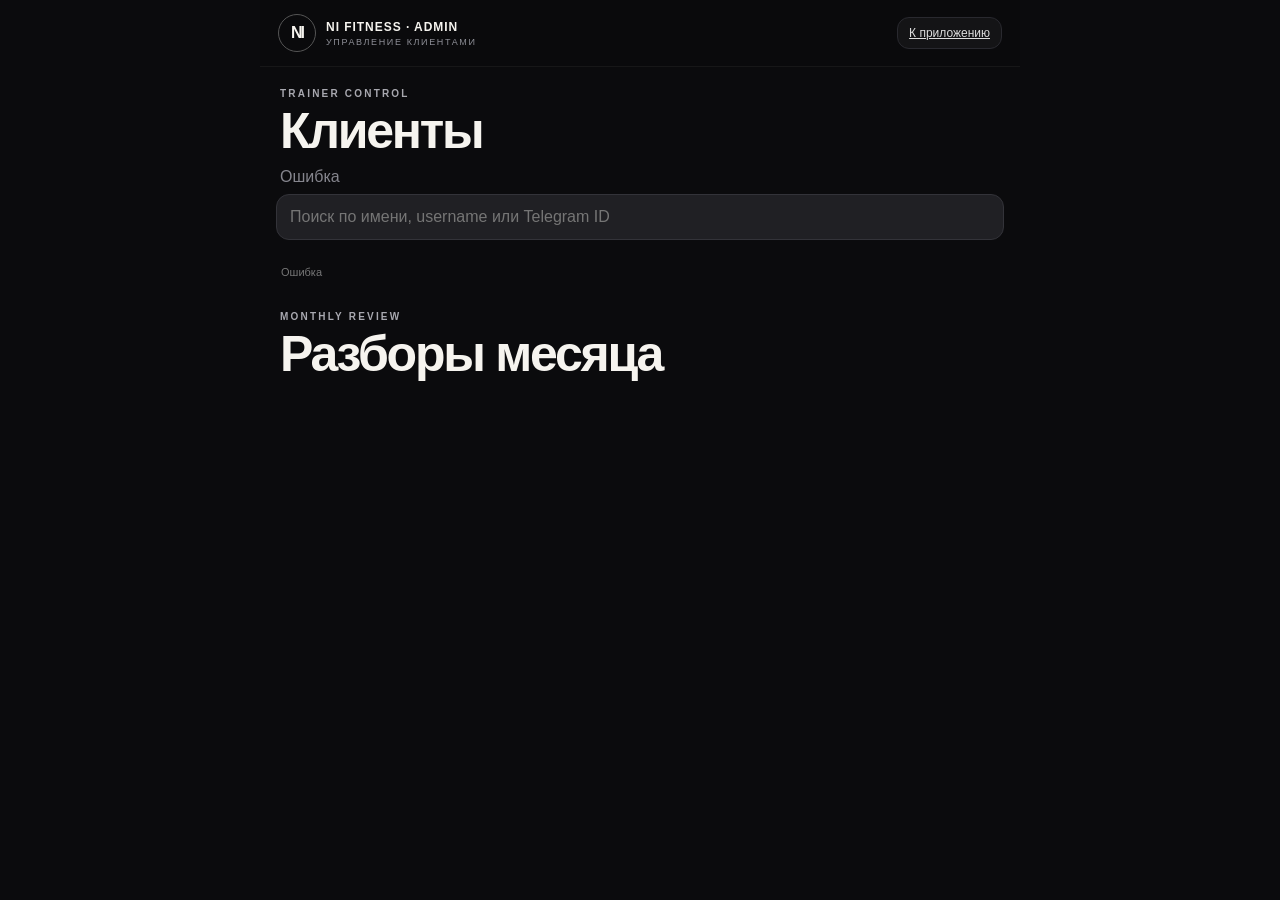
==== admin.html @ 83691ab7 "Add files via upload" ====
<!doctype html>
<html lang="ru"><head><meta charset="utf-8"><meta name="viewport" content="width=device-width,initial-scale=1,viewport-fit=cover">
<meta name="theme-color" content="#0b0b0d"><title>NI FITNESS · ADMIN</title>
<link rel="stylesheet" href="styles.css"><script src="https://telegram.org/js/telegram-web-app.js"></script></head>
<body><div class="admin-app">
<header class="topbar"><div class="brand"><div class="logo">NI</div><div><b>NI FITNESS · ADMIN</b><span>УПРАВЛЕНИЕ КЛИЕНТАМИ</span></div></div><a class="icon-btn" href="/">К приложению</a></header>
<main class="admin-main">
<div class="page-title"><span class="eyebrow">TRAINER CONTROL</span><h1>Клиенты</h1><p id="adminStatus">Проверяем права…</p></div>
<div class="admin-tools"><input id="clientSearch" placeholder="Поиск по имени, username или Telegram ID"></div>
<div id="clientList" class="admin-list"></div>
<div class="page-title"><span class="eyebrow">MONTHLY REVIEW</span><h1>Разборы месяца</h1></div>
<div id="reviewList" class="admin-list"></div>
</main></div>
<div class="modal" id="clientModal"><div class="sheet"><button class="close">×</button><div id="clientDetail"></div></div></div>
<div class="modal" id="adminReviewModal"><div class="sheet"><button class="close">×</button><div id="adminReviewDetail"></div></div></div>
<script src="admin.js?v=6.0"></script></body></html>
---- styles.css ----
:root{--bg:#0b0b0d;--card:#151518;--card2:#1b1b1f;--text:#f6f4ef;--muted:#8f9098;--line:#29292f;--accent:#efeee9;--radius:22px}
*{box-sizing:border-box}html{background:var(--bg)}body{margin:0;background:var(--bg);color:var(--text);font-family:Inter,-apple-system,BlinkMacSystemFont,"Segoe UI",sans-serif}.app{max-width:680px;margin:auto;min-height:100vh;padding-bottom:92px}
button,select,input,textarea{font:inherit}.topbar{position:sticky;top:0;z-index:20;display:flex;justify-content:space-between;align-items:center;padding:14px 18px;background:rgba(11,11,13,.88);backdrop-filter:blur(20px);border-bottom:1px solid rgba(255,255,255,.05)}.brand{display:flex;gap:10px;align-items:center}.logo{width:38px;height:38px;border:1px solid #555;border-radius:50%;display:grid;place-items:center;font-weight:800;letter-spacing:-2px}.brand b{display:block;font-size:12px;letter-spacing:.08em}.brand span{display:block;color:var(--muted);font-size:9px;letter-spacing:.18em;margin-top:3px}.icon-btn{border:1px solid var(--line);color:#ddd;background:#141416;border-radius:12px;padding:8px 11px;font-size:12px}
main{padding:0 16px}.page{display:none;padding-top:16px}.page.active{display:block}.hero{min-height:210px;border-radius:28px;margin-bottom:14px;padding:26px;background:radial-gradient(circle at 85% 20%,#3b3b40 0,#161619 32%,#101012 70%);border:1px solid #242429;display:flex;align-items:flex-end;justify-content:space-between;overflow:hidden}.hero h1,.page-title h1{font-size:38px;line-height:.95;letter-spacing:-.045em;margin:7px 0}.eyebrow{font-size:10px;letter-spacing:.22em;color:#a8a8af;font-weight:700}.hero-ring{width:100px;height:100px;border-radius:50%;border:1px solid #56565d;display:grid;place-content:center;text-align:center;box-shadow:0 0 0 8px rgba(255,255,255,.02)}.hero-ring span{font-size:27px;font-weight:800}.hero-ring small{color:#999}.card{background:linear-gradient(180deg,#17171a,#131315);border:1px solid #25252a;border-radius:var(--radius);padding:18px;margin:12px 0}.row{display:flex;align-items:center;gap:12px}.between{justify-content:space-between}.muted{color:var(--muted);font-size:12px}.card h2{margin:4px 0 0;font-size:21px}.card h2 small{font-size:12px;color:#888;font-weight:500}select{background:#222226;color:#eee;border:1px solid #33333a;border-radius:12px;padding:10px}.stats{display:grid;grid-template-columns:repeat(3,1fr);margin-top:18px;border-top:1px solid var(--line);padding-top:14px}.stats div{display:flex;flex-direction:column}.stats span{font-weight:800;font-size:18px}.stats small{color:#777;margin-top:3px}.water-drop{font-size:34px}.water-actions{display:grid;grid-template-columns:1fr 1fr;gap:9px;margin:15px 0 11px}.water-actions button{background:#202024;border:1px solid #303036;color:#eee;border-radius:13px;padding:11px}.progress{height:5px;background:#2b2b30;border-radius:20px;overflow:hidden}.progress i{display:block;height:100%;background:#efeee9;width:62.5%;border-radius:20px;transition:.25s}.section-head{display:flex;justify-content:space-between;align-items:center;margin:24px 2px 10px}.section-head h2{font-size:20px;margin:0}.section-head button{background:none;border:0;color:#aaa}.no-margin{margin:0 0 14px}.meal-list{display:grid;gap:9px}.meal{display:grid;grid-template-columns:54px 1fr auto;gap:10px;align-items:center;background:#151518;border:1px solid #25252a;border-radius:18px;padding:13px}.meal.done{opacity:.55}.meal .time{font-size:12px;color:#8d8d95}.meal h3{font-size:14px;margin:0 0 4px}.meal p{margin:0;color:#898991;font-size:11px}.meal .check{width:34px;height:34px;border-radius:50%;border:1px solid #3a3a40;background:#1d1d21;color:white}.meal.done .check{background:#efeee9;color:#111}.quick-grid{display:grid;grid-template-columns:1fr 1fr;gap:9px}.quick-grid button{min-height:92px;border:1px solid #26262b;background:#151518;color:#eee;border-radius:18px;padding:14px;text-align:left;display:flex;gap:11px}.quick-grid b{font-size:20px}.quick-grid span{font-weight:700}.quick-grid small{display:block;font-weight:400;color:#85858d;margin-top:5px}.page-title{padding:16px 4px 8px}.page-title p{color:#85858d;margin:12px 0 0}.tabs{display:flex;overflow:auto;gap:8px;padding:4px 0 12px;scrollbar-width:none}.tabs button{white-space:nowrap;border:1px solid #2d2d32;background:#17171a;color:#aaa;border-radius:99px;padding:9px 14px}.tabs button.active{background:#efeee9;color:#111}.exercise-list{display:grid;gap:9px}.exercise{border:1px solid #27272c;background:#151518;border-radius:18px;padding:16px;color:#eee;text-align:left;display:flex;justify-content:space-between;gap:10px}.exercise h3{margin:0 0 5px;font-size:15px}.exercise p{margin:0;color:#818189;font-size:12px}.exercise .arrow{font-size:20px}.form-card{display:grid;gap:12px}label{display:grid;gap:7px;color:#aaa;font-size:12px}input,textarea{width:100%;background:#202024;border:1px solid #333339;color:#fff;border-radius:13px;padding:13px}textarea{min-height:90px;resize:vertical}.primary{background:#f2f0e9;color:#111;border:0;border-radius:14px;padding:14px;font-weight:800}.wide{width:100%}.upload{border:1px dashed #3a3a42;border-radius:18px;padding:24px;text-align:center;display:block}.upload input{display:none}.upload span{display:block;font-weight:800;color:#eee}.upload small{display:block;color:#73737b;margin-top:5px}.photo-grid{display:grid;grid-template-columns:repeat(3,1fr);gap:7px;margin-top:12px}.photo-grid img{width:100%;aspect-ratio:3/4;object-fit:cover;border-radius:12px}.history{display:grid;gap:8px}.history-item{background:#202024;border-radius:12px;padding:11px;color:#ccc;font-size:12px}.chips{display:flex;flex-wrap:wrap;gap:7px}.chip{border:1px solid #323238;background:#202024;border-radius:99px;padding:7px 10px;font-size:11px;color:#bbb}.menu-card{padding:5px 16px}.menu-card button{width:100%;display:flex;justify-content:space-between;background:none;border:0;border-bottom:1px solid #28282d;color:#eee;padding:16px 2px;text-align:left}.menu-card button:last-child{border-bottom:0}.notice{color:#777;font-size:11px;padding:10px 5px;line-height:1.5}.bottom-nav{position:fixed;z-index:30;bottom:0;left:50%;transform:translateX(-50%);width:min(680px,100%);display:grid;grid-template-columns:repeat(5,1fr);padding:8px 7px calc(8px + env(safe-area-inset-bottom));background:rgba(13,13,15,.94);backdrop-filter:blur(20px);border-top:1px solid #242429}.bottom-nav button{border:0;background:none;color:#6f6f77;display:flex;flex-direction:column;align-items:center;gap:4px;font-size:9px;padding:4px}.bottom-nav b{font-size:19px}.bottom-nav button.active{color:#f1f0eb}.modal{position:fixed;inset:0;background:rgba(0,0,0,.72);z-index:50;display:none;align-items:flex-end}.modal.open{display:flex}.sheet{position:relative;background:#151518;border:1px solid #303036;border-radius:26px 26px 0 0;padding:24px 18px calc(24px + env(safe-area-inset-bottom));width:min(680px,100%);margin:auto;max-height:88vh;overflow:auto}.close{position:absolute;right:16px;top:14px;width:34px;height:34px;border:1px solid #333;border-radius:50%;background:#222;color:white;font-size:22px}.detail-visual{height:170px;border-radius:18px;background:radial-gradient(circle at 50% 20%,#3b3b42,#1a1a1e 45%,#111);display:grid;place-items:center;margin:15px 0;font-size:58px}.detail-grid{display:grid;grid-template-columns:1fr 1fr;gap:8px}.detail-box{background:#202024;border-radius:14px;padding:12px}.detail-box small{color:#777}.detail-box p{margin:5px 0 0;font-size:12px}.detail-section{border-top:1px solid #2a2a30;padding-top:13px;margin-top:13px}.detail-section h4{margin:0 0 6px}.detail-section p{margin:0;color:#aaa;line-height:1.55;font-size:13px}
@media(min-width:600px){.hero{min-height:260px}.hero h1,.page-title h1{font-size:50px}}

.meal{grid-template-columns:54px 1fr auto}.meal-actions{display:flex;flex-direction:column;gap:6px}.mini{border:1px solid #34343a;background:#202024;color:#ddd;border-radius:10px;padding:7px 9px;font-size:10px}.ingredient-list{display:grid;gap:8px;margin-top:12px}.ingredient-row{display:grid;grid-template-columns:1fr auto;gap:10px;padding:10px 0;border-bottom:1px solid #29292e}.ingredient-row:last-child{border-bottom:0}.ingredient-row small{color:#85858d}.amount-line{display:flex;gap:8px;align-items:center;margin-top:14px}.amount-line input{max-width:110px}.shopping{display:grid;gap:8px}.shop-row{display:flex;justify-content:space-between;gap:12px;padding:10px 0;border-bottom:1px solid #29292e}.shop-row:last-child{border-bottom:0}.shop-row b{font-size:13px}.shop-row span{color:#aaa;font-size:12px}.exercise img{width:74px;height:54px;object-fit:cover;border-radius:10px;flex:none}.exercise{align-items:center}.exercise-main{display:flex;gap:12px;align-items:center}.detail-photo{width:100%;border-radius:18px;margin:14px 0;background:#101014}.guide-grid{display:grid;grid-template-columns:1fr 1fr;gap:10px}.guide-card{display:block;text-decoration:none;color:#eee;background:#151518;border:1px solid #27272c;border-radius:18px;overflow:hidden}.guide-card img{width:100%;aspect-ratio:3/4;object-fit:cover;display:block}.guide-card span{display:block;padding:12px}.guide-card b{font-size:13px}.guide-card small{display:block;color:#85858d;margin-top:5px;line-height:1.35}.material-list{display:grid;gap:9px;margin-top:14px}.material-card{background:#151518;border:1px solid #27272c;border-radius:18px;padding:16px}.material-card h3{margin:0 0 8px;font-size:15px}.material-card p{margin:0;color:#aaa;font-size:13px;line-height:1.55}.photo-actions{display:grid;grid-template-columns:1fr 1fr;gap:8px}.photo-actions .upload{padding:15px 8px}.photo-actions .upload span{font-size:12px}.profile-summary{background:#202024;border-radius:14px;padding:13px;margin-bottom:10px}.replace-options{display:grid;gap:8px;margin-top:12px}.replace-options button{border:1px solid #33333a;background:#202024;color:#eee;border-radius:13px;padding:13px;text-align:left}.portion-badge{display:inline-block;padding:4px 7px;border-radius:99px;background:#29292e;color:#aaa;font-size:10px;margin-top:4px}@media(max-width:380px){.guide-grid{grid-template-columns:1fr}.photo-actions{grid-template-columns:1fr}}

.locked-note{display:block;color:#777;margin-top:6px}.plan-lock{font-size:22px}.subscription-card{display:flex;justify-content:space-between;align-items:center}.status-pill{background:#f2f0e9;color:#111;border-radius:99px;padding:7px 10px;font-size:10px;font-weight:800}.monthly-review p{color:#aaa;font-size:13px;line-height:1.5}.monthly-review label{margin-top:12px}.review-status{margin-top:12px}.status-box{background:#202024;border-radius:13px;padding:12px}.status-box b,.status-box small{display:block}.status-box small{color:#888;margin-top:4px}.guide-card{border:1px solid #27272c;text-align:left;padding:0}.guide-placeholder{aspect-ratio:3/4;display:grid;place-items:center;background:radial-gradient(circle at 70% 20%,#3b3b42,#17171a 55%,#101012);font-weight:900;letter-spacing:.16em;color:#ddd}.guide-open{cursor:pointer}.guide-open span{display:block;padding:12px}.guide-open b{color:#eee}.guide-open small{display:block;color:#85858d;margin-top:5px}.exercise img{background:#202024}

.test-panel{border-color:#42424a}.switch-row{display:flex;align-items:center;justify-content:space-between;margin:12px 0}.switch-row input{width:auto;transform:scale(1.2)}
.article-body{margin-top:16px}.article-body p{color:#b0b0b7;line-height:1.6;font-size:14px}.article-body h4{margin:20px 0 7px;font-size:15px}

/* v6 access / admin */
.access-lock{position:fixed;inset:0;z-index:999;background:rgba(7,7,9,.96);backdrop-filter:blur(18px);align-items:center;justify-content:center;padding:24px}
.access-lock-card{width:min(430px,100%);border:1px solid #2f2f35;background:#151518;border-radius:28px;padding:28px;text-align:center}
.big-logo{width:68px;height:68px;margin:0 auto 18px;font-size:22px}
.access-lock-card h2{font-size:28px;margin:12px 0}.access-lock-card p{color:#96969f;line-height:1.55}
.lock-id{margin:20px 0;padding:12px;background:#202024;border-radius:12px;color:#8e8e96;font-size:12px}
.lock-contact{display:block;text-decoration:none}
.server-card .ok{background:#ebeee8;color:#111}
.trainer-feedback{margin-top:10px;padding:13px;border:1px solid #36363d;border-radius:14px;background:#202024}.trainer-feedback p{margin:7px 0 0;color:#bbb;line-height:1.5}

.admin-app{max-width:760px;margin:auto;min-height:100vh}.admin-main{padding:0 16px 50px}.admin-tools{margin-bottom:14px}
.admin-list{display:grid;gap:9px}.admin-client{width:100%;display:flex;justify-content:space-between;align-items:center;text-align:left;background:#151518;border:1px solid #29292f;color:#eee;border-radius:17px;padding:14px}
.admin-client b{display:block}.admin-client small{display:block;color:#818189;margin-top:5px}.admin-client-meta{text-align:right;display:grid;gap:4px;font-size:11px}.good{color:#dce7d7}.bad{color:#c58f8f}
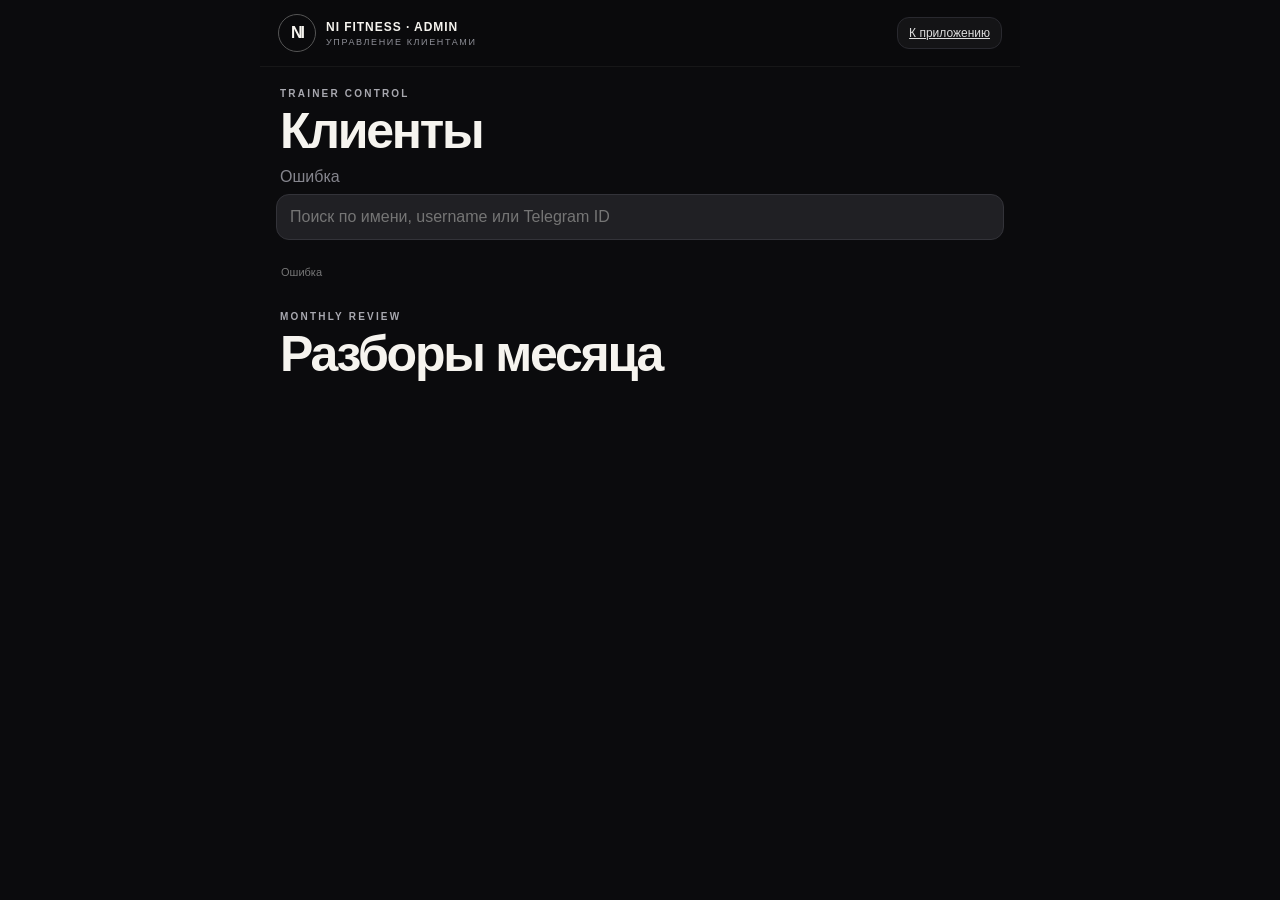
==== commit 2ddb57a9: "Add files via upload" ====
--- a/admin.html
+++ b/admin.html
@@ -13,4 +13,4 @@
 </main></div>
 <div class="modal" id="clientModal"><div class="sheet"><button class="close">×</button><div id="clientDetail"></div></div></div>
 <div class="modal" id="adminReviewModal"><div class="sheet"><button class="close">×</button><div id="adminReviewDetail"></div></div></div>
-<script src="admin.js?v=6.0"></script></body></html>+<script src="admin.js?v=9.0"></script></body></html>
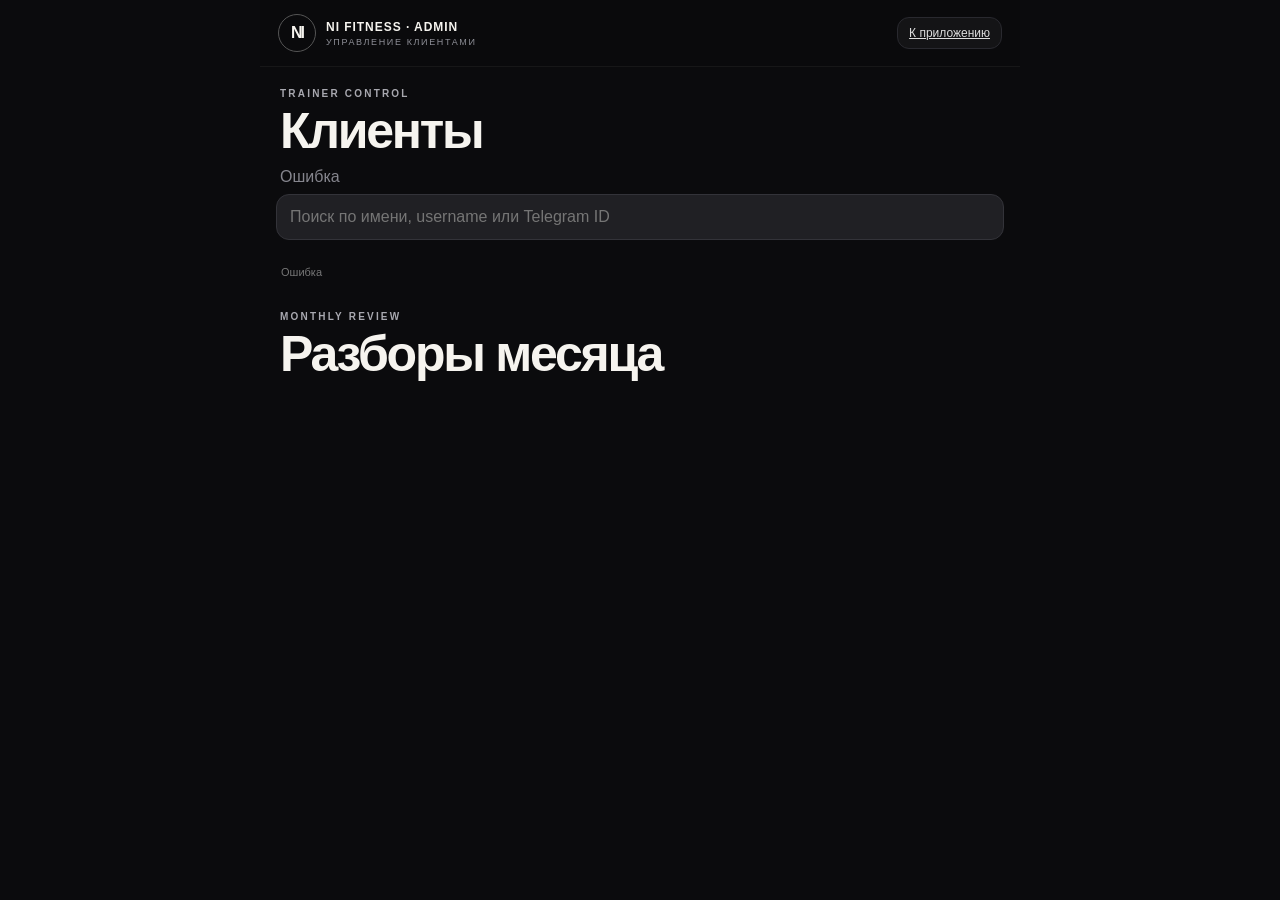
==== commit f3fb1e2d: "Add files via upload" ====
--- a/admin.html
+++ b/admin.html
@@ -13,4 +13,4 @@
 </main></div>
 <div class="modal" id="clientModal"><div class="sheet"><button class="close">×</button><div id="clientDetail"></div></div></div>
 <div class="modal" id="adminReviewModal"><div class="sheet"><button class="close">×</button><div id="adminReviewDetail"></div></div></div>
-<script src="admin.js?v=9.0"></script></body></html>+<script src="admin.js?v=10.0"></script></body></html>
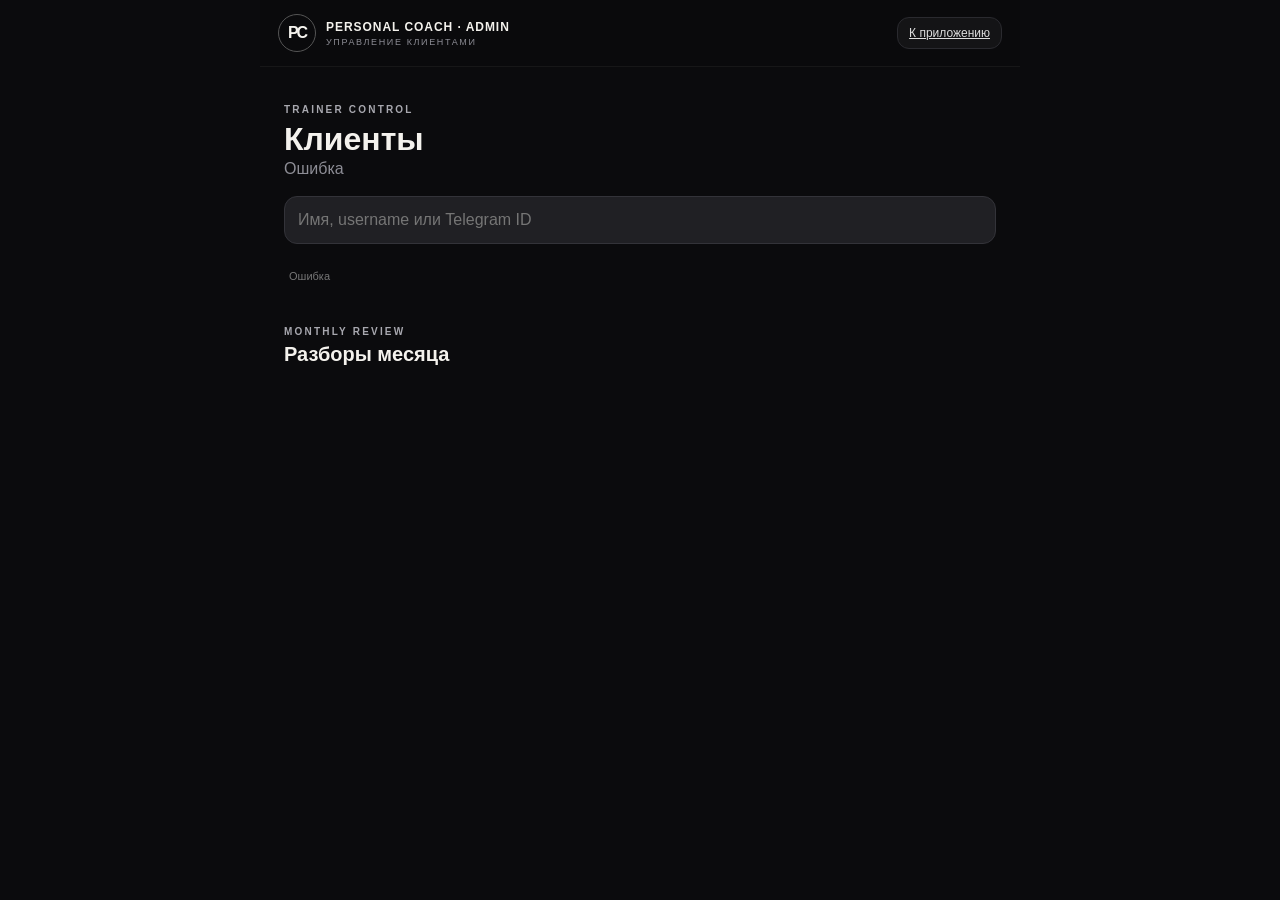
==== commit 250c5df1: "Add files via upload" ====
--- a/admin.html
+++ b/admin.html
@@ -1,16 +1,71 @@
 <!doctype html>
-<html lang="ru"><head><meta charset="utf-8"><meta name="viewport" content="width=device-width,initial-scale=1,viewport-fit=cover">
-<meta name="theme-color" content="#0b0b0d"><title>NI FITNESS · ADMIN</title>
-<link rel="stylesheet" href="styles.css"><script src="https://telegram.org/js/telegram-web-app.js"></script></head>
-<body><div class="admin-app">
-<header class="topbar"><div class="brand"><div class="logo">NI</div><div><b>NI FITNESS · ADMIN</b><span>УПРАВЛЕНИЕ КЛИЕНТАМИ</span></div></div><a class="icon-btn" href="/">К приложению</a></header>
+<html lang="ru">
+<head>
+<meta charset="utf-8">
+<meta name="viewport" content="width=device-width,initial-scale=1,viewport-fit=cover">
+<meta name="theme-color" content="#0b0b0d">
+<title>Personal Coach · ADMIN</title>
+<link rel="stylesheet" href="styles.css">
+<script src="https://telegram.org/js/telegram-web-app.js"></script>
+<style>
+:root{--bg:#0b0b0d;--card:#151518;--line:#2a2a2f;--muted:#8d8d95;--text:#f4f2ed}
+.admin-main{max-width:980px;margin:0 auto;padding:16px}
+.admin-hero{display:flex;justify-content:space-between;gap:12px;align-items:flex-end;margin:8px 0 18px}
+.admin-hero h1{margin:4px 0 2px;font-size:32px}.admin-hero p{margin:0;color:var(--muted)}
+.admin-section{margin:18px 0 26px}
+.admin-section-head{display:flex;justify-content:space-between;align-items:end;gap:12px;margin-bottom:10px}
+.admin-section-head h2{margin:4px 0 0;font-size:20px}
+.admin-tabs{display:flex;gap:8px;overflow-x:auto;padding:4px 0 12px;margin:8px 0 14px;scrollbar-width:none}
+.admin-tabs::-webkit-scrollbar{display:none}
+.admin-tab{flex:0 0 auto;border:1px solid var(--line);background:#111114;color:#aaa;border-radius:999px;padding:10px 13px;font-weight:700}
+.admin-tab.active{background:#f1efe8;color:#101012;border-color:#f1efe8}
+.admin-tab-panel{display:none}.admin-tab-panel.active{display:block}
+#clientModal .sheet{max-width:760px;width:min(96vw,760px);max-height:92vh;overflow:auto}
+#clientDetail>.profile-summary{position:sticky;top:0;z-index:2;background:rgba(21,21,24,.96);backdrop-filter:blur(10px);padding:12px;border:1px solid var(--line);border-radius:14px;margin-bottom:10px}
+.admin-list{display:grid;gap:8px}
+.admin-client{border-radius:16px}
+.admin-tools input{width:100%;min-height:48px}
+.notice button{margin-top:8px}
+@media(min-width:760px){
+  #clientList{grid-template-columns:repeat(2,minmax(0,1fr))}
+  .admin-main{padding:24px}
+}
+</style>
+</head>
+<body>
+<div class="admin-app">
+<header class="topbar">
+  <div class="brand"><div class="logo">PC</div><div><b>PERSONAL COACH · ADMIN</b><span>УПРАВЛЕНИЕ КЛИЕНТАМИ</span></div></div>
+  <a class="icon-btn" href="/">К приложению</a>
+</header>
+
 <main class="admin-main">
-<div class="page-title"><span class="eyebrow">TRAINER CONTROL</span><h1>Клиенты</h1><p id="adminStatus">Проверяем права…</p></div>
-<div class="admin-tools"><input id="clientSearch" placeholder="Поиск по имени, username или Telegram ID"></div>
-<div id="clientList" class="admin-list"></div>
-<div class="page-title"><span class="eyebrow">MONTHLY REVIEW</span><h1>Разборы месяца</h1></div>
-<div id="reviewList" class="admin-list"></div>
-</main></div>
-<div class="modal" id="clientModal"><div class="sheet"><button class="close">×</button><div id="clientDetail"></div></div></div>
-<div class="modal" id="adminReviewModal"><div class="sheet"><button class="close">×</button><div id="adminReviewDetail"></div></div></div>
-<script src="admin.js?v=10.0"></script></body></html>+  <section class="admin-hero">
+    <div><span class="eyebrow">TRAINER CONTROL</span><h1>Клиенты</h1><p id="adminStatus">Проверяем права…</p></div>
+  </section>
+
+  <section class="admin-section">
+    <div class="admin-tools"><input id="clientSearch" placeholder="Имя, username или Telegram ID"></div>
+    <div id="clientList" class="admin-list"></div>
+  </section>
+
+  <section class="admin-section">
+    <div class="admin-section-head">
+      <div><span class="eyebrow">MONTHLY REVIEW</span><h2>Разборы месяца</h2></div>
+    </div>
+    <div id="reviewList" class="admin-list"></div>
+  </section>
+</main>
+</div>
+
+<div class="modal" id="clientModal">
+  <div class="sheet"><button class="close">×</button><div id="clientDetail"></div></div>
+</div>
+
+<div class="modal" id="adminReviewModal">
+  <div class="sheet"><button class="close">×</button><div id="adminReviewDetail"></div></div>
+</div>
+
+<script src="admin.js?v=11.0"></script>
+</body>
+</html>
--- a/styles.css
+++ b/styles.css
@@ -25,3 +25,6 @@
 .admin-app{max-width:760px;margin:auto;min-height:100vh}.admin-main{padding:0 16px 50px}.admin-tools{margin-bottom:14px}
 .admin-list{display:grid;gap:9px}.admin-client{width:100%;display:flex;justify-content:space-between;align-items:center;text-align:left;background:#151518;border:1px solid #29292f;color:#eee;border-radius:17px;padding:14px}
 .admin-client b{display:block}.admin-client small{display:block;color:#818189;margin-top:5px}.admin-client-meta{text-align:right;display:grid;gap:4px;font-size:11px}.good{color:#dce7d7}.bad{color:#c58f8f}
+
+/* NI FITNESS v2 */
+.today-grid{display:grid;grid-template-columns:1fr 1fr;gap:9px}.today-card{background:#151518;border:1px solid #28282d;border-radius:18px;padding:14px}.today-card small,.today-card span{display:block;color:#85858d;font-size:10px}.today-card b{display:block;font-size:20px;margin:5px 0}.day-label{font-size:11px;color:#888}.checkin-grid{display:grid;grid-template-columns:1fr 1fr;gap:9px}.weekly-checkin label{margin-top:10px}.demo-offer{border:1px solid #3b3b42;background:#1c1c20;border-radius:18px;padding:15px;margin:16px 0;text-align:left}.demo-offer p{font-size:12px;margin:6px 0 12px}.demo-btn{width:100%;border:1px solid #555;background:#f1efe9;color:#111;border-radius:13px;padding:13px;font-weight:800}.demo-offer small{display:block;margin-top:8px;color:#999}.demo-banner{position:sticky;top:67px;z-index:19;margin:0 16px;padding:9px 12px;background:#f1efe9;color:#111;border-radius:0 0 14px 14px;font-size:11px;display:flex;align-items:center;justify-content:space-between}.demo-banner button{border:0;background:#111;color:#fff;border-radius:9px;padding:7px 9px;font-size:10px}.request-own{width:100%;margin-top:12px;border:1px solid #444;background:#202024;color:#eee;border-radius:13px;padding:12px}.request-history{display:grid;gap:7px;margin-top:10px}.request-item{background:#202024;border-radius:12px;padding:10px;font-size:11px}.request-item small{color:#888}.admin-engagement textarea{min-height:70px}@media(max-width:380px){.today-grid,.checkin-grid{grid-template-columns:1fr}}
